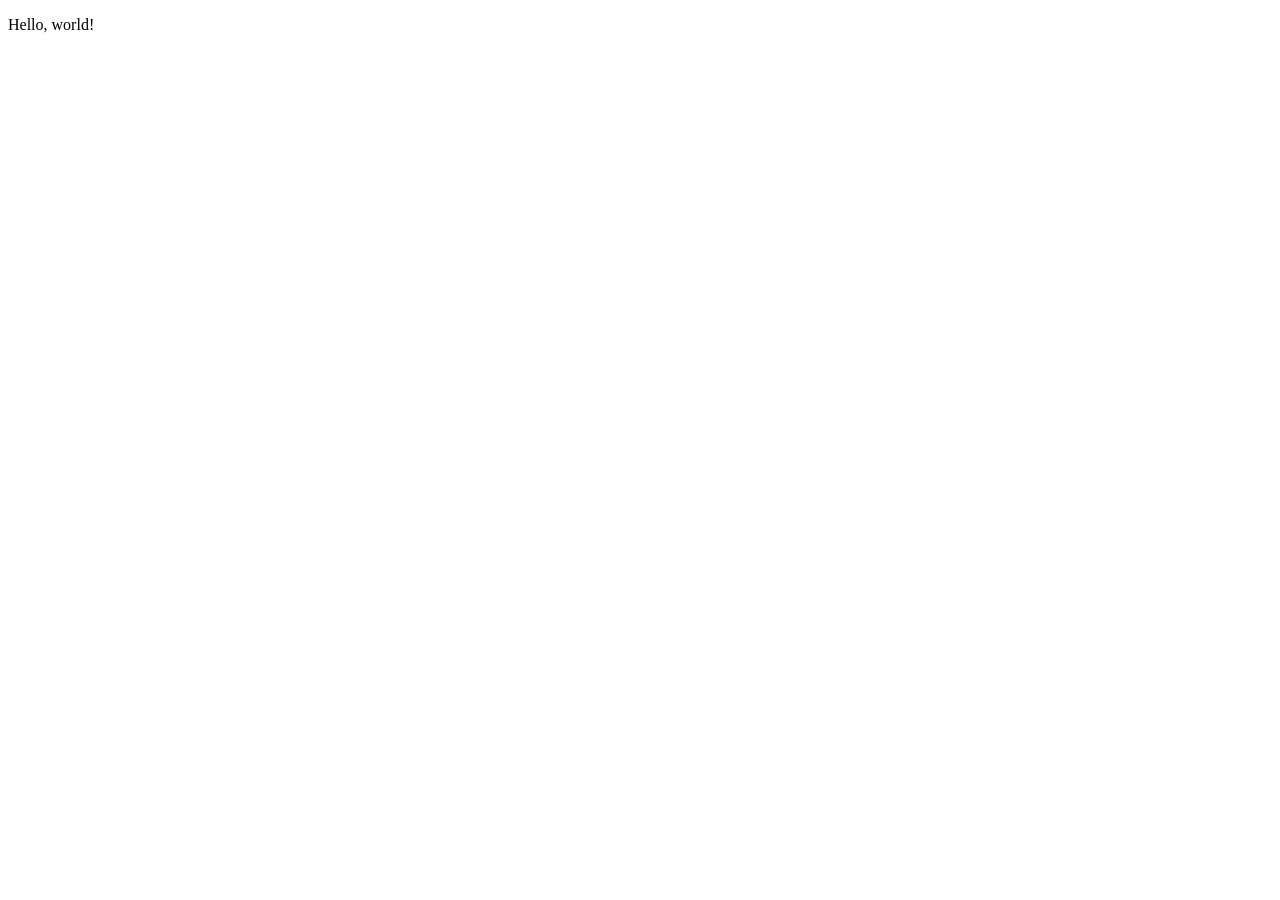
==== index.html @ 300d48e8 "my first commit" ====
<!DOCTYPE html>
<html>

<head>
  <meta charset="utf-8">
  <title></title>
  <meta name="author" content="">
  <meta name="description" content="">
  <meta name="viewport" content="width=device-width, initial-scale=1">

  <link href="css/style.css" rel="stylesheet">
</head>

<body>

  <p>Hello, world!</p>

  <script src="js/script.js"></script>
</body>

</html>
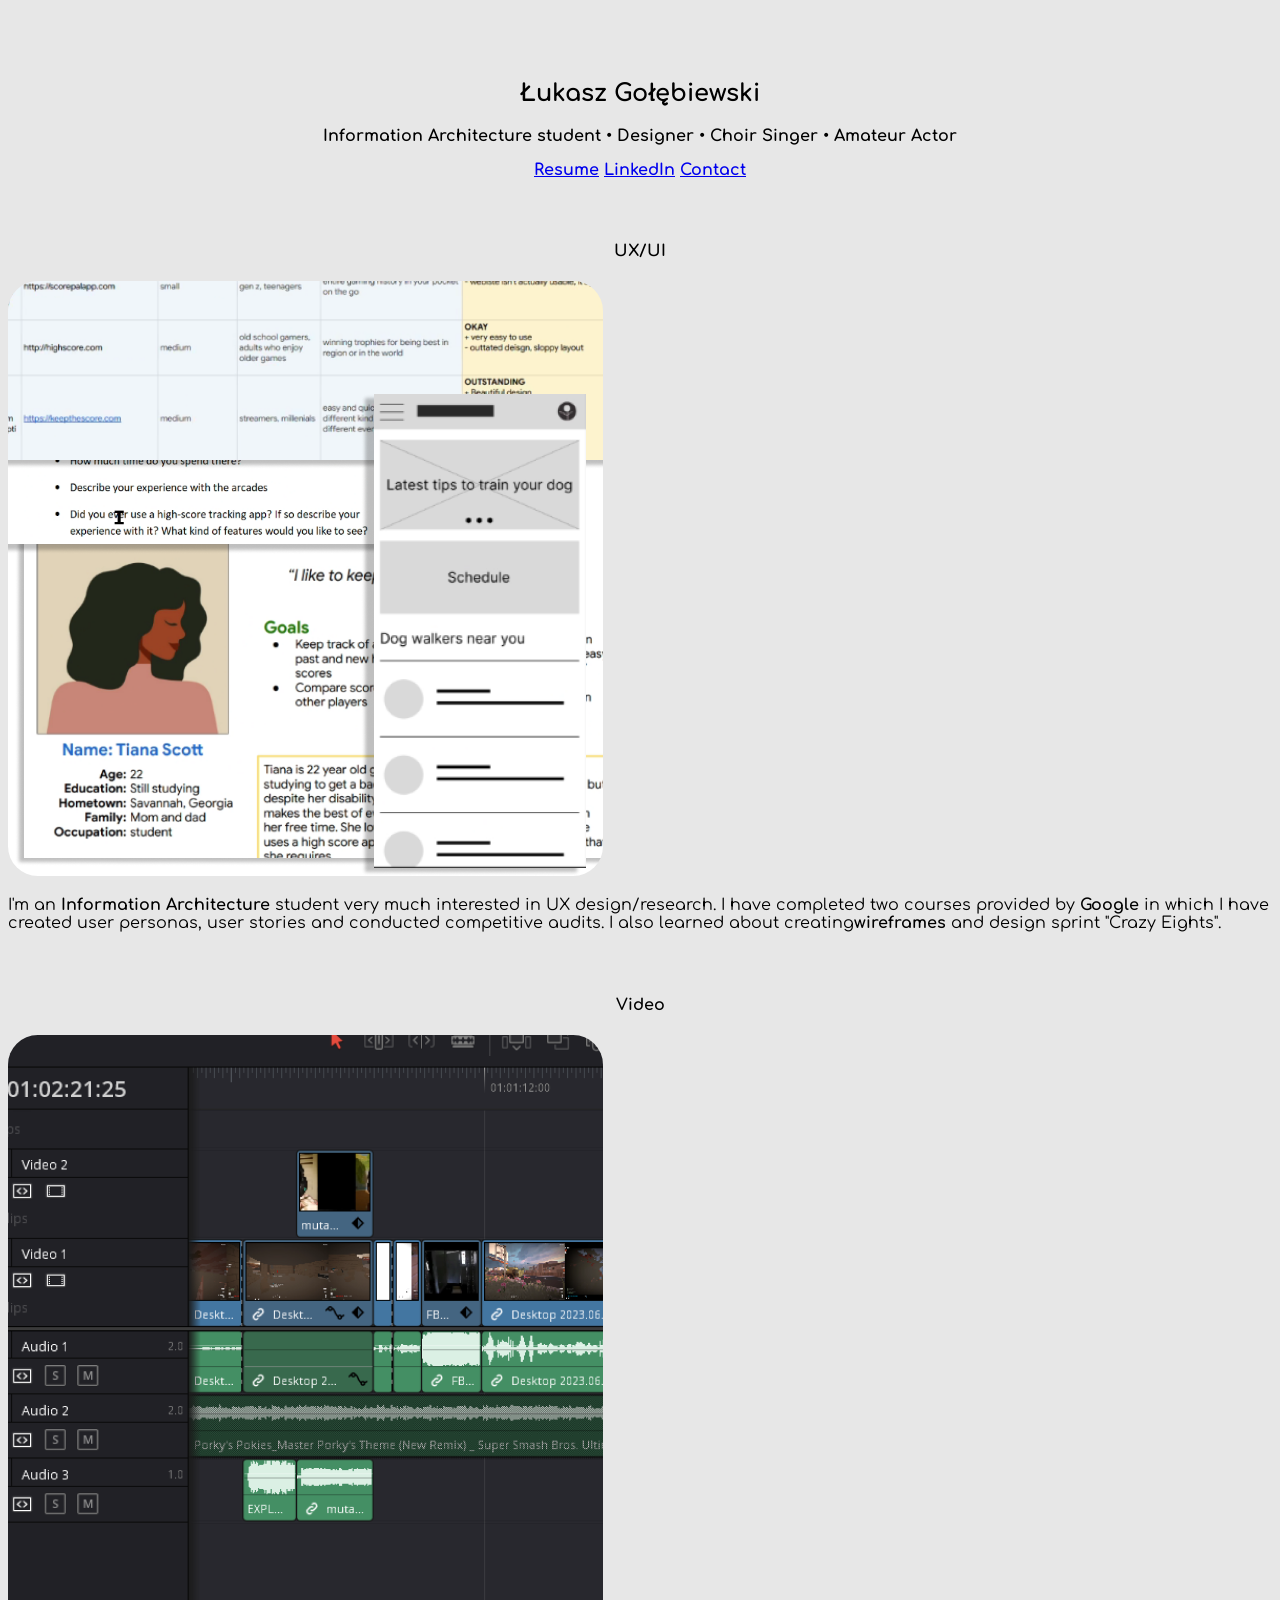
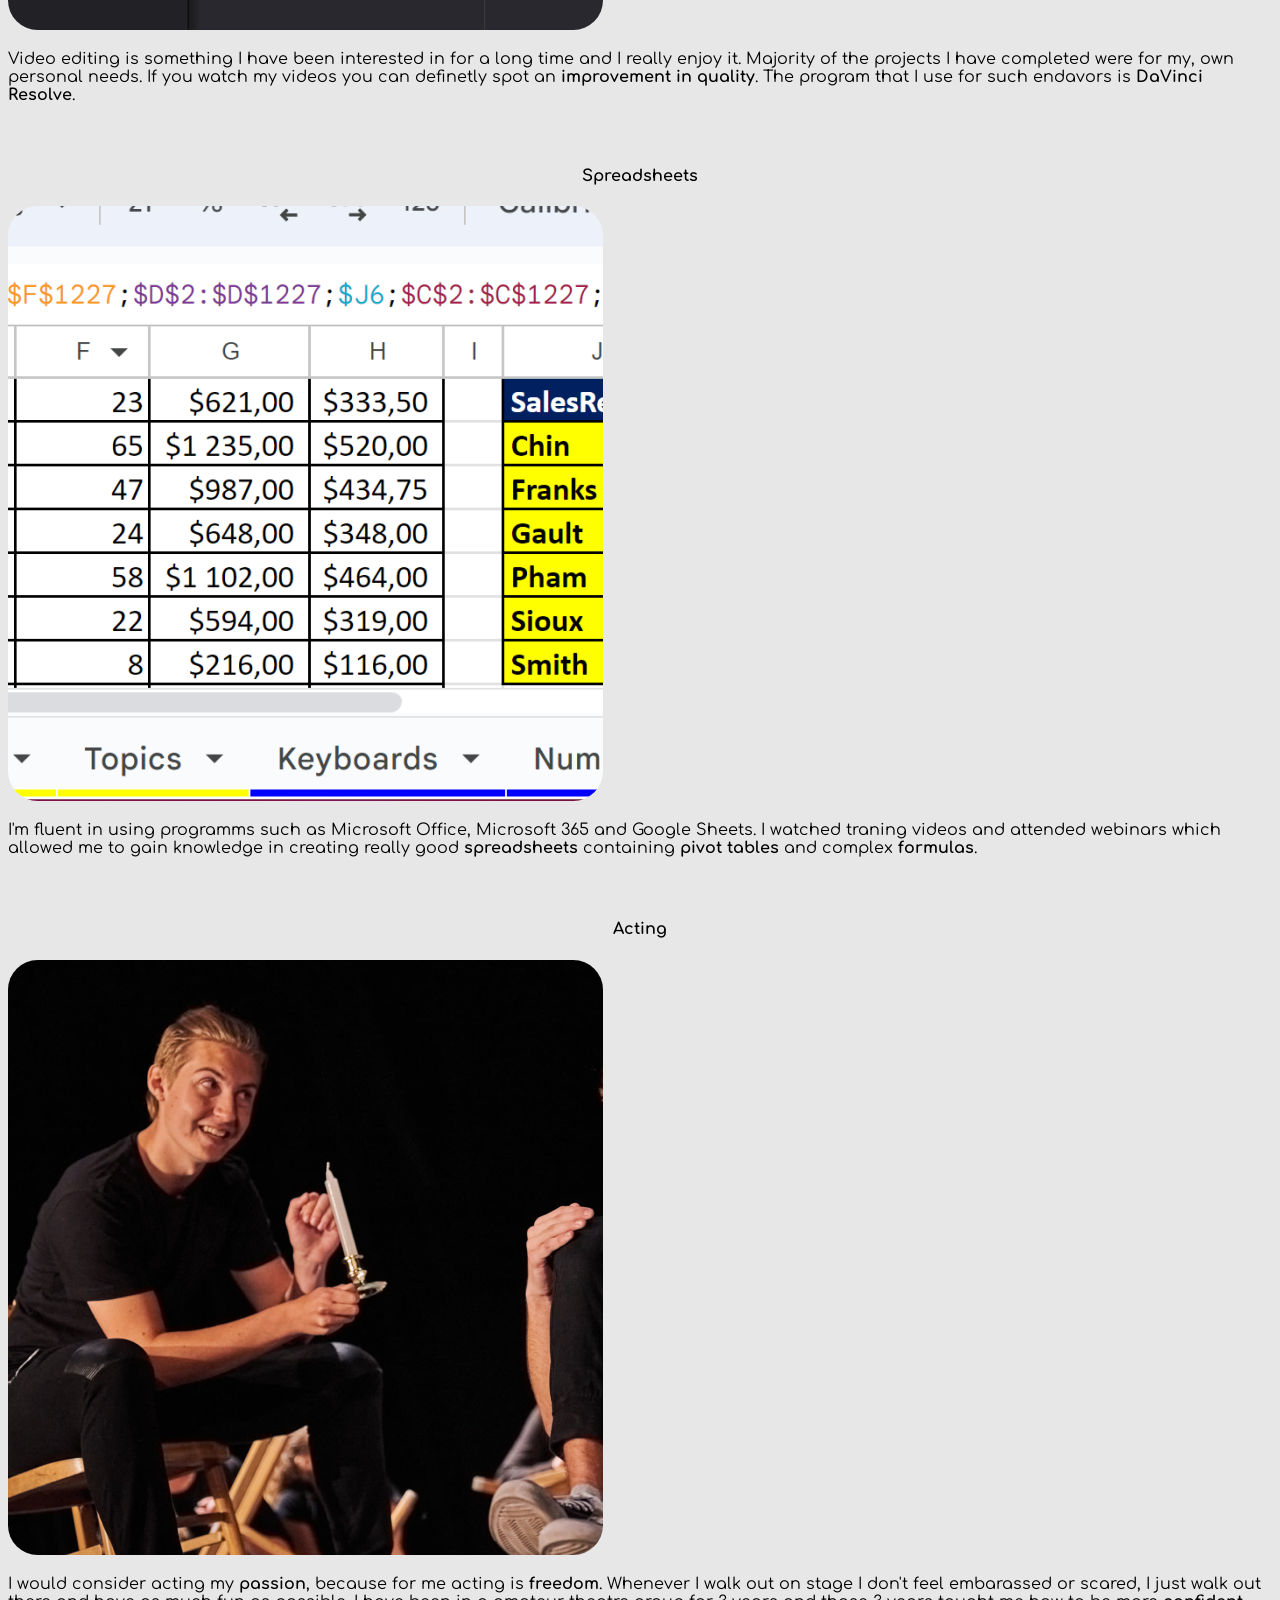
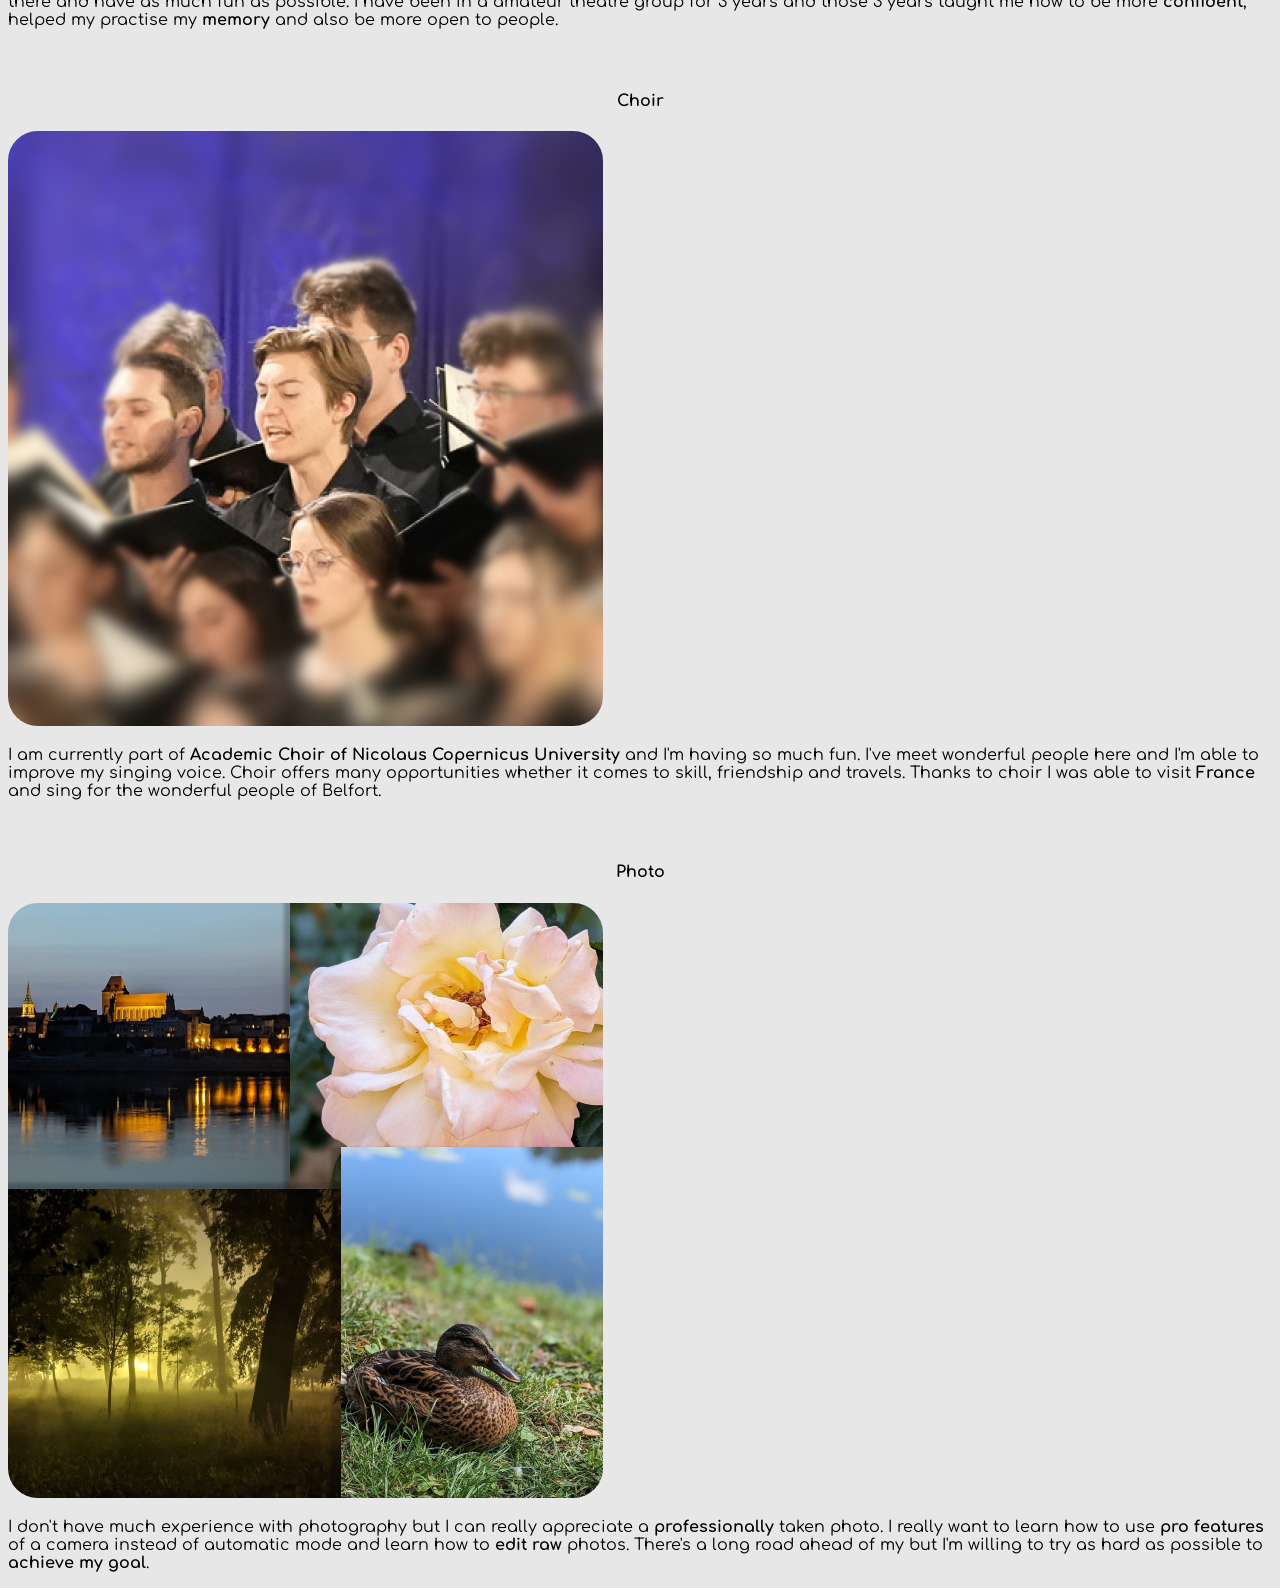
==== commit bb24bd34: "website-version-1.0" ====
--- a/index.html
+++ b/index.html
@@ -1,21 +1,82 @@
 <!DOCTYPE html>
-<html>
+<html lang="en">
+<head>
 
-<head>
+  <!-- Basic Page Needs
+  –––––––––––––––––––––––––––––––––––––––––––––––––– -->
   <meta charset="utf-8">
-  <title></title>
+  <title>Your page title here :)</title>
+  <meta name="description" content="">
   <meta name="author" content="">
-  <meta name="description" content="">
+
+  <!-- Mobile Specific Metas
+  –––––––––––––––––––––––––––––––––––––––––––––––––– -->
   <meta name="viewport" content="width=device-width, initial-scale=1">
 
-  <link href="css/style.css" rel="stylesheet">
+  <!-- FONT
+  –––––––––––––––––––––––––––––––––––––––––––––––––– -->
+  <link rel="preconnect" href="https://fonts.googleapis.com">
+  <link rel="preconnect" href="https://fonts.gstatic.com" crossorigin>
+  <link href="https://fonts.googleapis.com/css2?family=Comfortaa:wght@400;700&display=swap" rel="stylesheet">
+
+  <!-- CSS
+  –––––––––––––––––––––––––––––––––––––––––––––––––– -->
+  <link rel="stylesheet" href="css/normalize.css">
+  <link rel="stylesheet" href="css/skeleton.css">
+  <link rel="stylesheet" href="css/custom.css">
+
+  <!-- Favicon
+  –––––––––––––––––––––––––––––––––––––––––––––––––– -->
+  <link rel="icon" type="image/png" href="images/favicon.png">
+
 </head>
-
 <body>
-
-  <p>Hello, world!</p>
-
-  <script src="js/script.js"></script>
+  <!-- Primary Page Layout
+  –––––––––––––––––––––––––––––––––––––––––––––––––– -->
+  <div class="container">
+    <section class="header">
+      <h1>Łukasz Gołębiewski</h1>
+      <p>Information Architecture student • Designer • Choir Singer • Amateur Actor</p>
+      <a class="button" target="_blank" href="images/website_resume_08-10-2023.pdf">Resume</a>
+      <a class="button" target="_blank" href="https://www.linkedin.com/in/%C5%82ukasz-go%C5%82%C4%99biewski-082477283">LinkedIn</a>
+      <a class="button" href="mailto:lukasz.golebiewski44@gmail.com">Contact</a>
+    </section>
+    <div class="row">
+      <div class="one-third column" style="margin-top: 5%">
+        <h4 class="section-header">UX/UI</h4>
+        <img class="u-max-full-width meimg" src="images/portfolio-ux.png">
+        <p>I'm an <b>Information Architecture</b> student very much interested in UX design/research. I have completed two courses provided by <b>Google</b> in which I have created user personas, user stories and conducted competitive audits. I also learned about creating<b>wireframes</b> and design sprint "Crazy Eights".</p>
+      </div>
+      <div class="one-third column" style="margin-top: 5%">
+        <h4 class="section-header">Video</h4>
+        <img class="u-max-full-width meimg" src="images/portfolio-videoediting.png">
+        <p>Video editing is something I have been interested in for a long time and I really enjoy it. Majority of the projects I have completed were for my, own personal needs. If you watch my videos you can definetly spot an <b>improvement in quality</b>. The program that I use for such endavors is <b>DaVinci Resolve</b>. </p>
+      </div>
+      <div class="one-third column" style="margin-top: 5%">
+        <h4 class="section-header">Spreadsheets</h4>
+        <img class="u-max-full-width meimg" src="images/portfolio-spreadsheets.png">
+        <p>I'm fluent in using programms such as Microsoft Office, Microsoft 365 and Google Sheets. I watched traning videos and attended webinars which allowed me to gain knowledge in creating really good <b>spreadsheets</b> containing <b>pivot tables</b> and complex <b>formulas</b>.</p>
+      </div>
+    </div>
+    <div class="row">
+      <div class="one-third column" style="margin-top: 5%">
+        <h4 class="section-header">Acting</h4>
+        <img class="u-max-full-width meimg" src="images/portfolio-actor.png">
+        <p>I would consider acting my <b>passion</b>, because for me acting is <b>freedom</b>. Whenever I walk out on stage I don't feel embarassed or scared, I just walk out there and have as much fun as possible. I have been in a amateur theatre group for 3 years and those 3 years taught me how to be more <b>confident</b>, helped my practise my <b>memory</b> and also be more open to people.</p>
+      </div>
+      <div class="one-third column" style="margin-top: 5%">
+        <h4 class="section-header">Choir</h4>
+        <img class="u-max-full-width meimg" src="images/portfolio-choir.png">
+        <p>I am currently part of <b>Academic Choir of Nicolaus Copernicus University</b> and I'm having so much fun. I've meet wonderful people here and I'm able to improve my singing voice. Choir offers many opportunities whether it comes to skill, friendship and travels. Thanks to choir I was able to visit <b>France</b> and sing for the wonderful people of Belfort.</p>
+      </div>
+      <div class="one-third column" style="margin-top: 5%">
+        <h4 class="section-header">Photo</h4>
+        <img class="u-max-full-width meimg" src="images/portfolio-photography.png">
+        <p>I don't have much experience with photography but I can really appreciate a <b>professionally</b> taken photo. I really want to learn how to use <b>pro features</b> of a camera instead of automatic mode and learn how to <b>edit raw</b> photos. There's a long road ahead of my but I'm willing to try as hard as possible to <b>achieve my goal</b>.</p>
+      </div>
+    </div>
+  </div>
+<!-- End Document
+  –––––––––––––––––––––––––––––––––––––––––––––––––– -->
 </body>
-
 </html>
--- a/css/custom.css
+++ b/css/custom.css
@@ -0,0 +1,20 @@
+body {
+    font-family: 'Comfortaa', cursive;
+    font-weight: 400;
+    background-color: #E7E7E7;;
+}
+.meimg {
+    border-radius: 5%;
+}
+
+.header {
+    text-align: center;
+    margin-top: 5rem;
+    font-family: 'Comfortaa', cursive;
+    font-weight: 700;
+
+}
+
+.section-header {
+    text-align: center;
+}
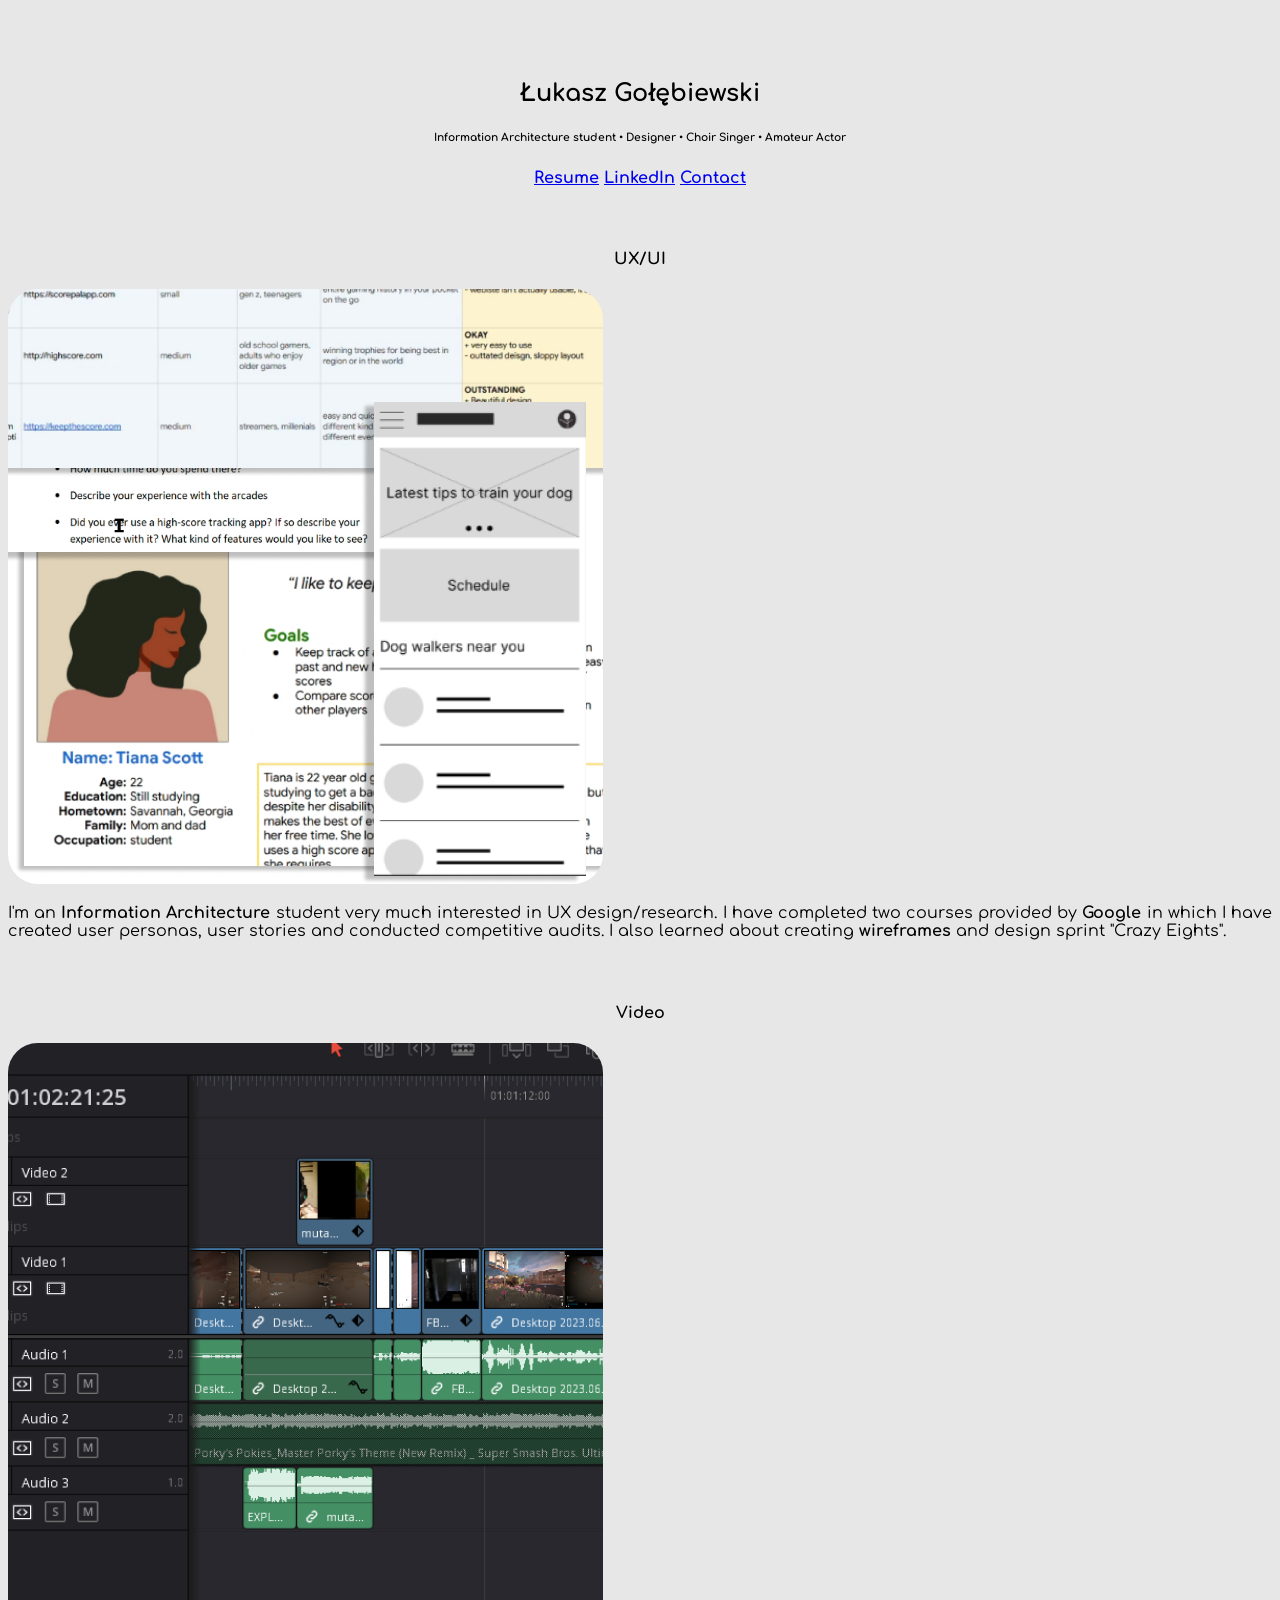
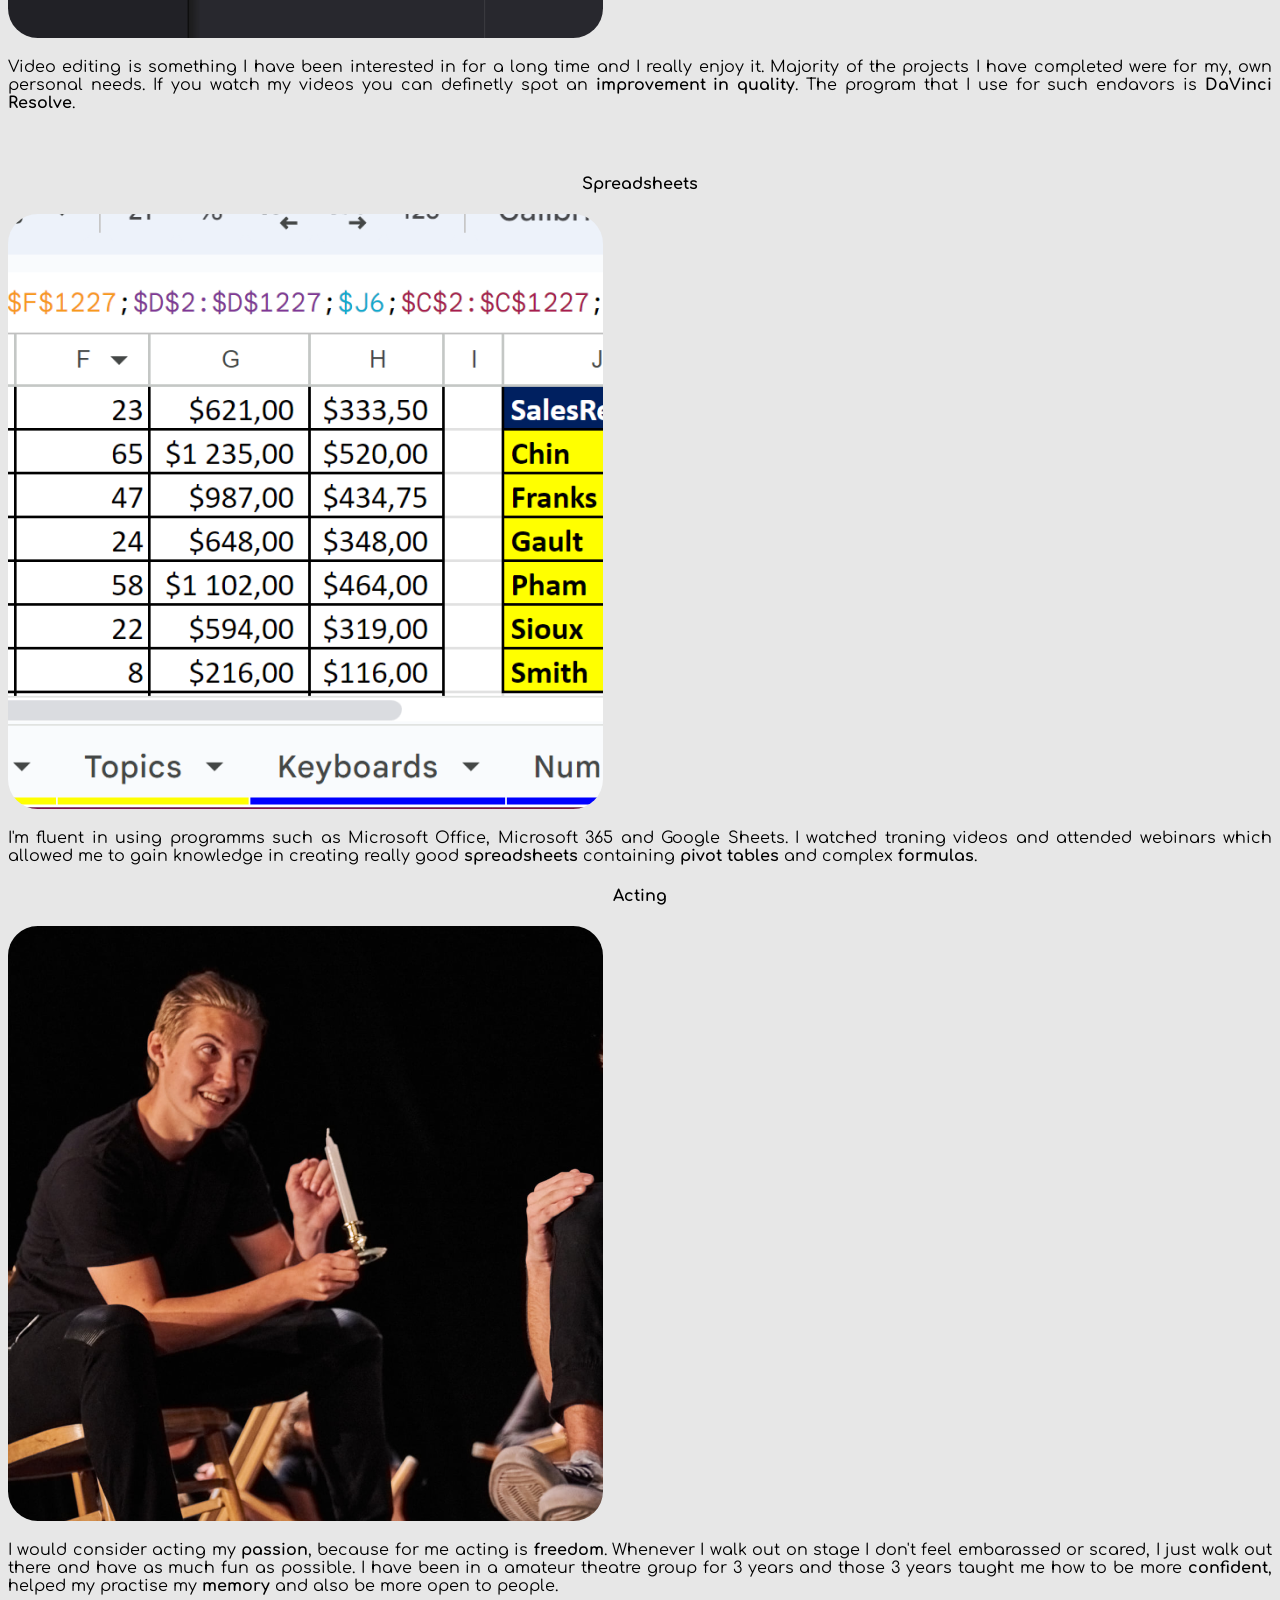
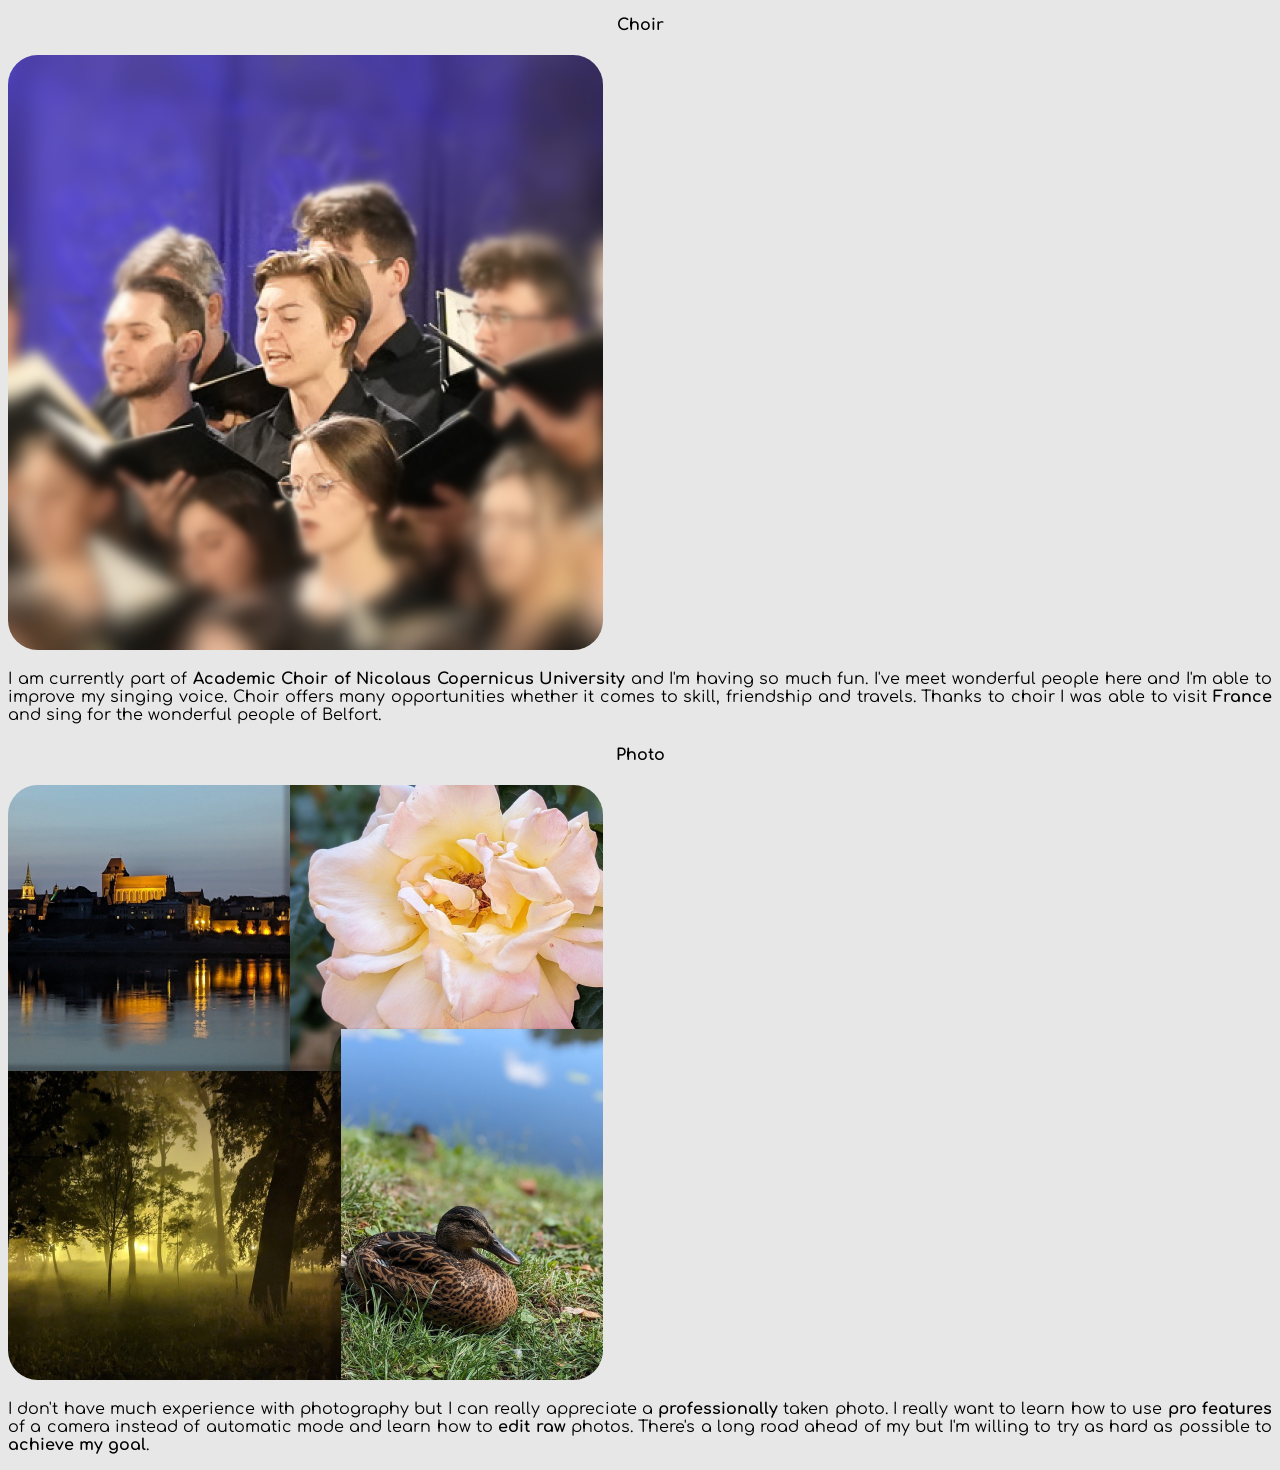
==== commit 4ed7df4e: "Website-fixes" ====
--- a/index.html
+++ b/index.html
@@ -5,9 +5,9 @@
   <!-- Basic Page Needs
   –––––––––––––––––––––––––––––––––––––––––––––––––– -->
   <meta charset="utf-8">
-  <title>Your page title here :)</title>
-  <meta name="description" content="">
-  <meta name="author" content="">
+  <title>Łukasz Gołębiewski Portfolio</title>
+  <meta name="description" content="Portfolio of Łukasz Gołębiewski">
+  <meta name="author" content="Łukasz Gołębiewski">
 
   <!-- Mobile Specific Metas
   –––––––––––––––––––––––––––––––––––––––––––––––––– -->
@@ -36,7 +36,7 @@
   <div class="container">
     <section class="header">
       <h1>Łukasz Gołębiewski</h1>
-      <p>Information Architecture student • Designer • Choir Singer • Amateur Actor</p>
+      <h6>Information Architecture student • Designer • Choir Singer • Amateur Actor</h6>
       <a class="button" target="_blank" href="images/website_resume_08-10-2023.pdf">Resume</a>
       <a class="button" target="_blank" href="https://www.linkedin.com/in/%C5%82ukasz-go%C5%82%C4%99biewski-082477283">LinkedIn</a>
       <a class="button" href="mailto:lukasz.golebiewski44@gmail.com">Contact</a>
@@ -45,7 +45,7 @@
       <div class="one-third column" style="margin-top: 5%">
         <h4 class="section-header">UX/UI</h4>
         <img class="u-max-full-width meimg" src="images/portfolio-ux.png">
-        <p>I'm an <b>Information Architecture</b> student very much interested in UX design/research. I have completed two courses provided by <b>Google</b> in which I have created user personas, user stories and conducted competitive audits. I also learned about creating<b>wireframes</b> and design sprint "Crazy Eights".</p>
+        <p>I'm an <b>Information Architecture</b> student very much interested in UX design/research. I have completed two courses provided by <b>Google</b> in which I have created user personas, user stories and conducted competitive audits. I also learned about creating <b>wireframes</b> and design sprint "Crazy Eights".</p>
       </div>
       <div class="one-third column" style="margin-top: 5%">
         <h4 class="section-header">Video</h4>
@@ -59,17 +59,17 @@
       </div>
     </div>
     <div class="row">
-      <div class="one-third column" style="margin-top: 5%">
+      <div class="one-third column">
         <h4 class="section-header">Acting</h4>
         <img class="u-max-full-width meimg" src="images/portfolio-actor.png">
         <p>I would consider acting my <b>passion</b>, because for me acting is <b>freedom</b>. Whenever I walk out on stage I don't feel embarassed or scared, I just walk out there and have as much fun as possible. I have been in a amateur theatre group for 3 years and those 3 years taught me how to be more <b>confident</b>, helped my practise my <b>memory</b> and also be more open to people.</p>
       </div>
-      <div class="one-third column" style="margin-top: 5%">
+      <div class="one-third column">
         <h4 class="section-header">Choir</h4>
         <img class="u-max-full-width meimg" src="images/portfolio-choir.png">
         <p>I am currently part of <b>Academic Choir of Nicolaus Copernicus University</b> and I'm having so much fun. I've meet wonderful people here and I'm able to improve my singing voice. Choir offers many opportunities whether it comes to skill, friendship and travels. Thanks to choir I was able to visit <b>France</b> and sing for the wonderful people of Belfort.</p>
       </div>
-      <div class="one-third column" style="margin-top: 5%">
+      <div class="one-third column">
         <h4 class="section-header">Photo</h4>
         <img class="u-max-full-width meimg" src="images/portfolio-photography.png">
         <p>I don't have much experience with photography but I can really appreciate a <b>professionally</b> taken photo. I really want to learn how to use <b>pro features</b> of a camera instead of automatic mode and learn how to <b>edit raw</b> photos. There's a long road ahead of my but I'm willing to try as hard as possible to <b>achieve my goal</b>.</p>
--- a/css/custom.css
+++ b/css/custom.css
@@ -18,3 +18,8 @@
 .section-header {
     text-align: center;
 }
+
+p {
+    text-align: justify;
+    text-justify: inter-word;
+  }
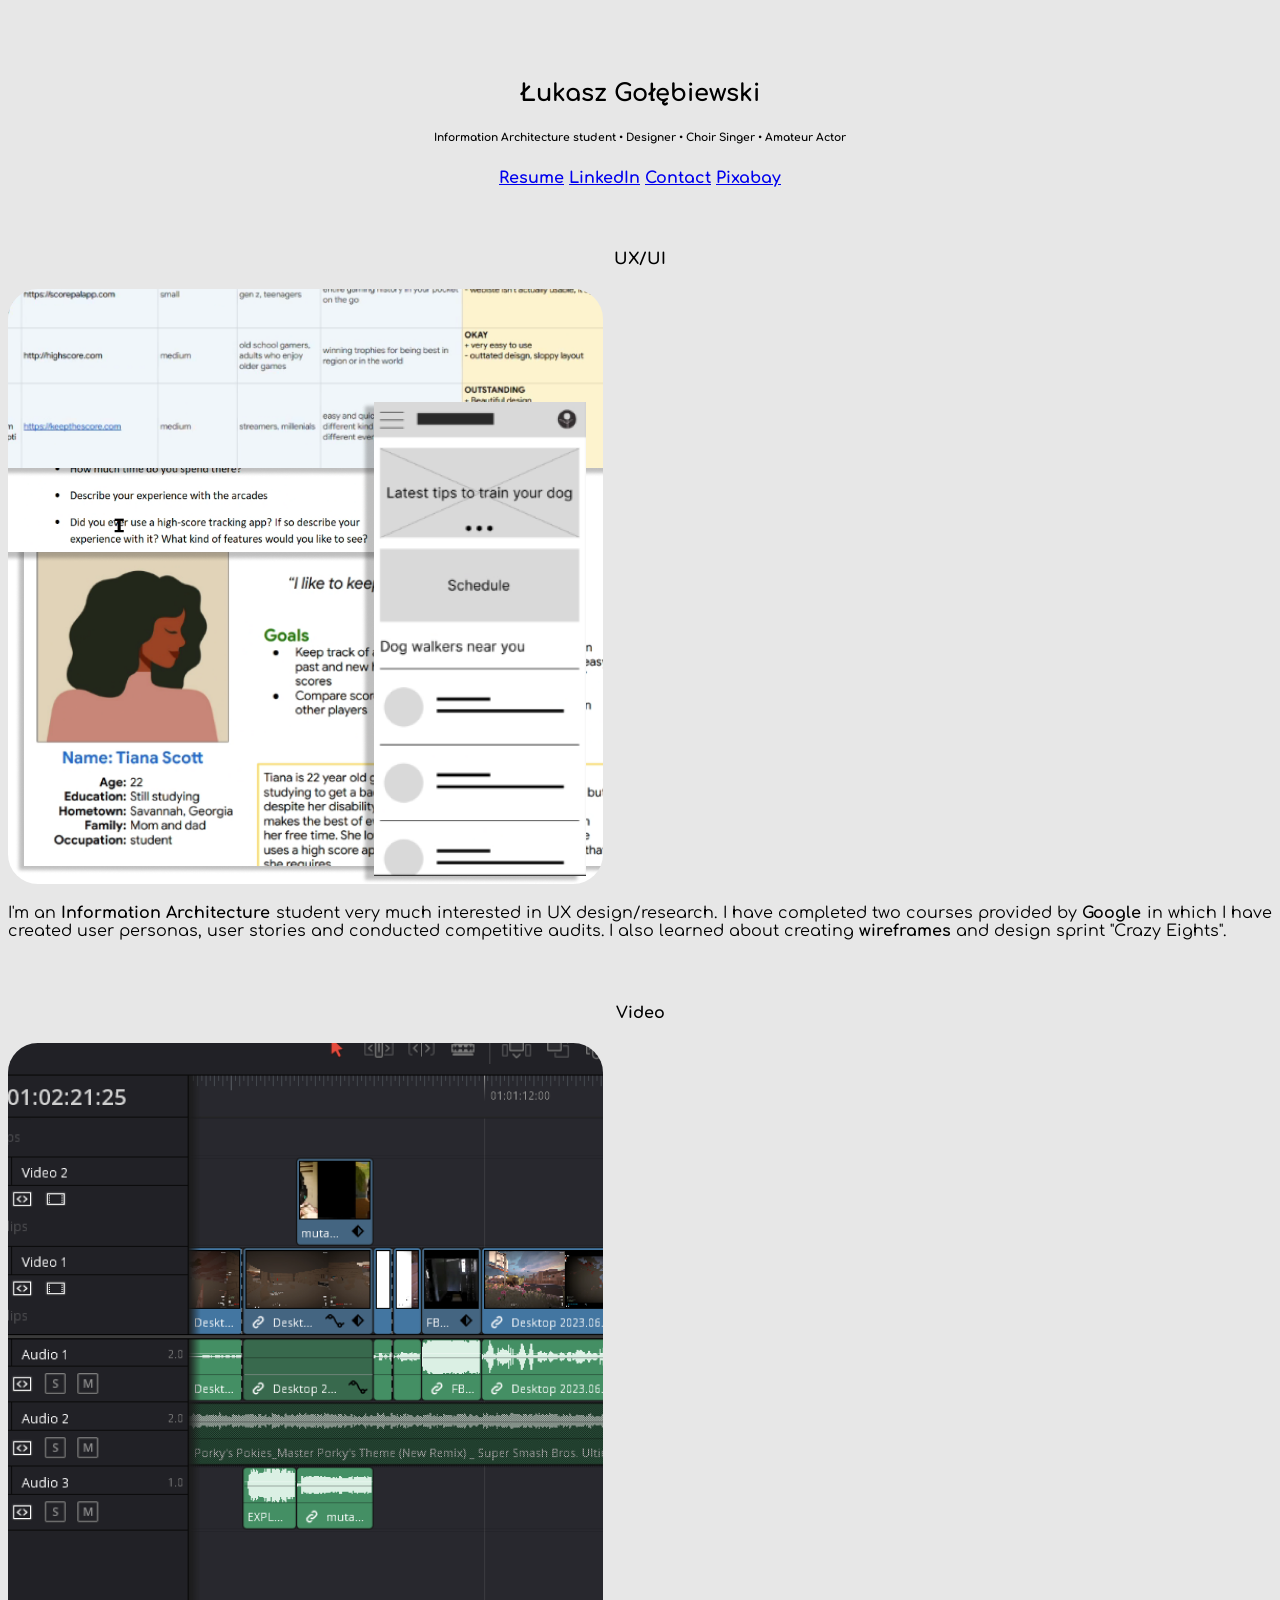
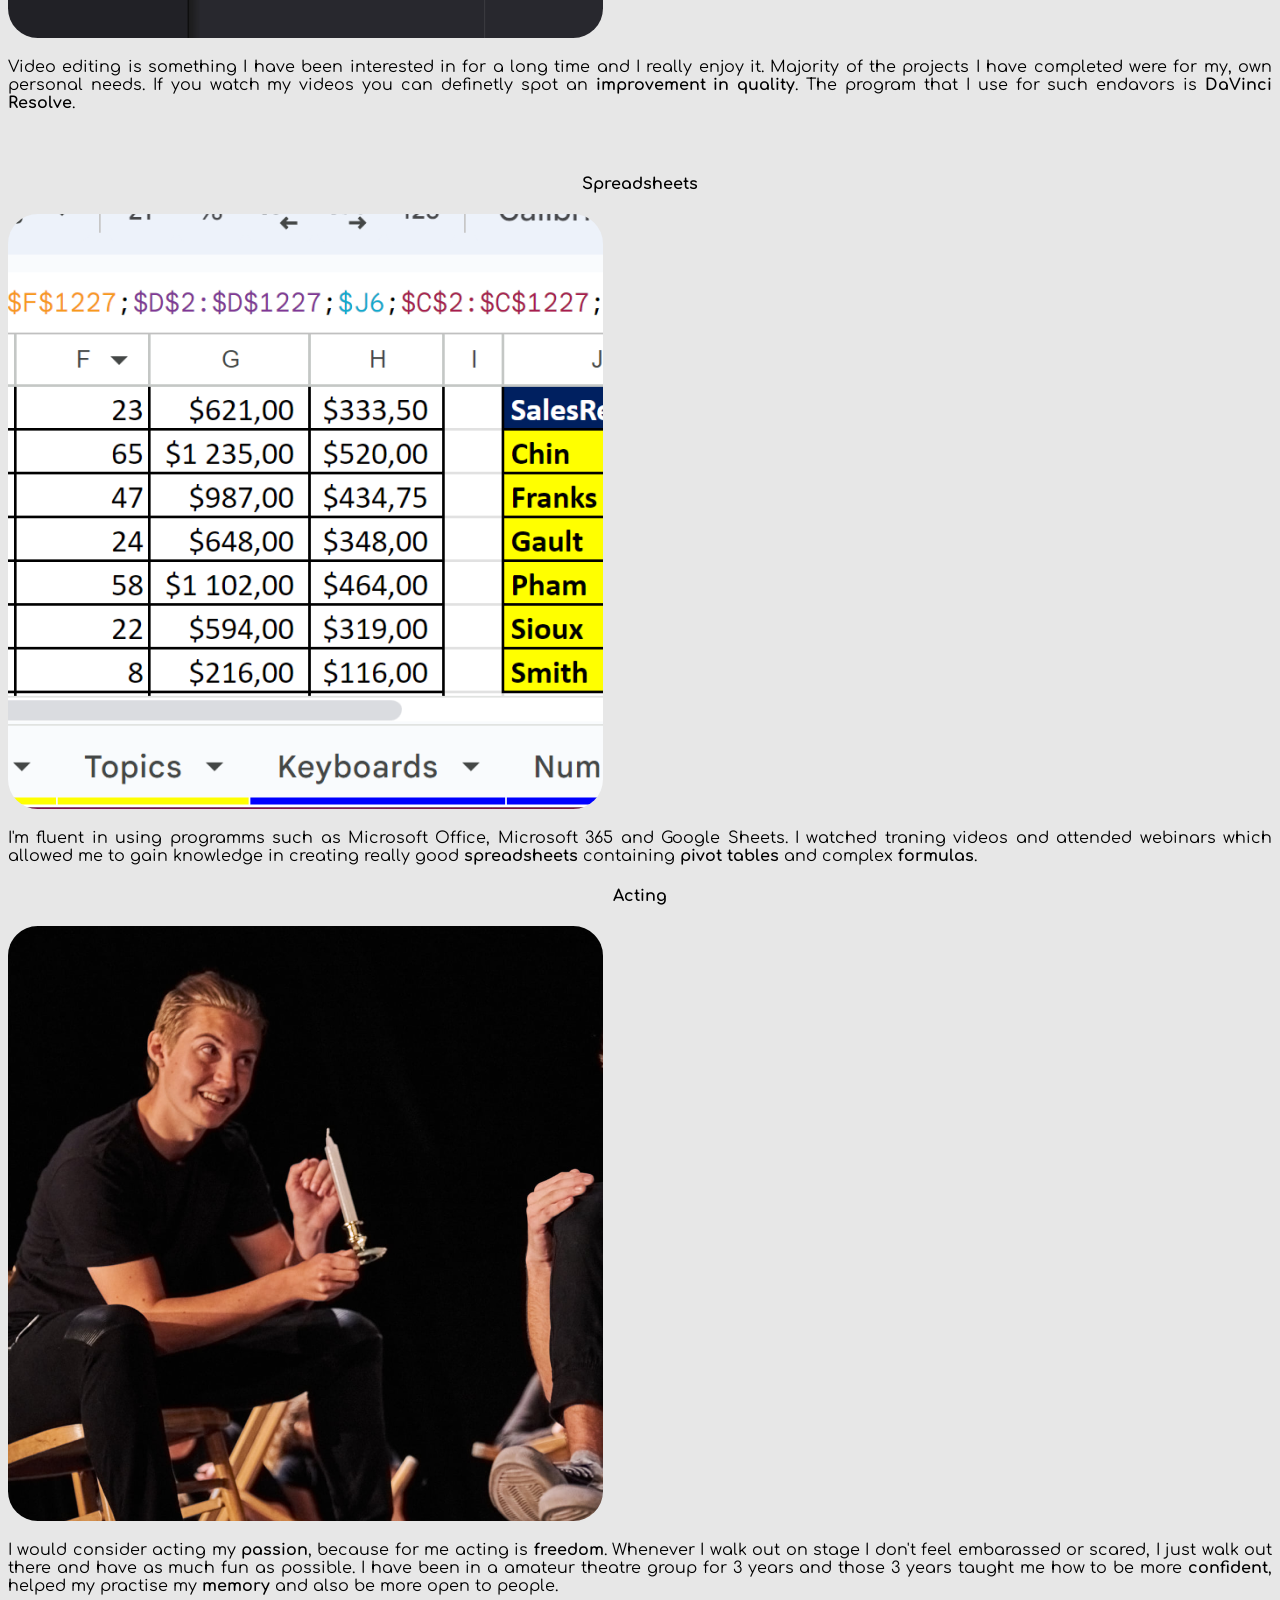
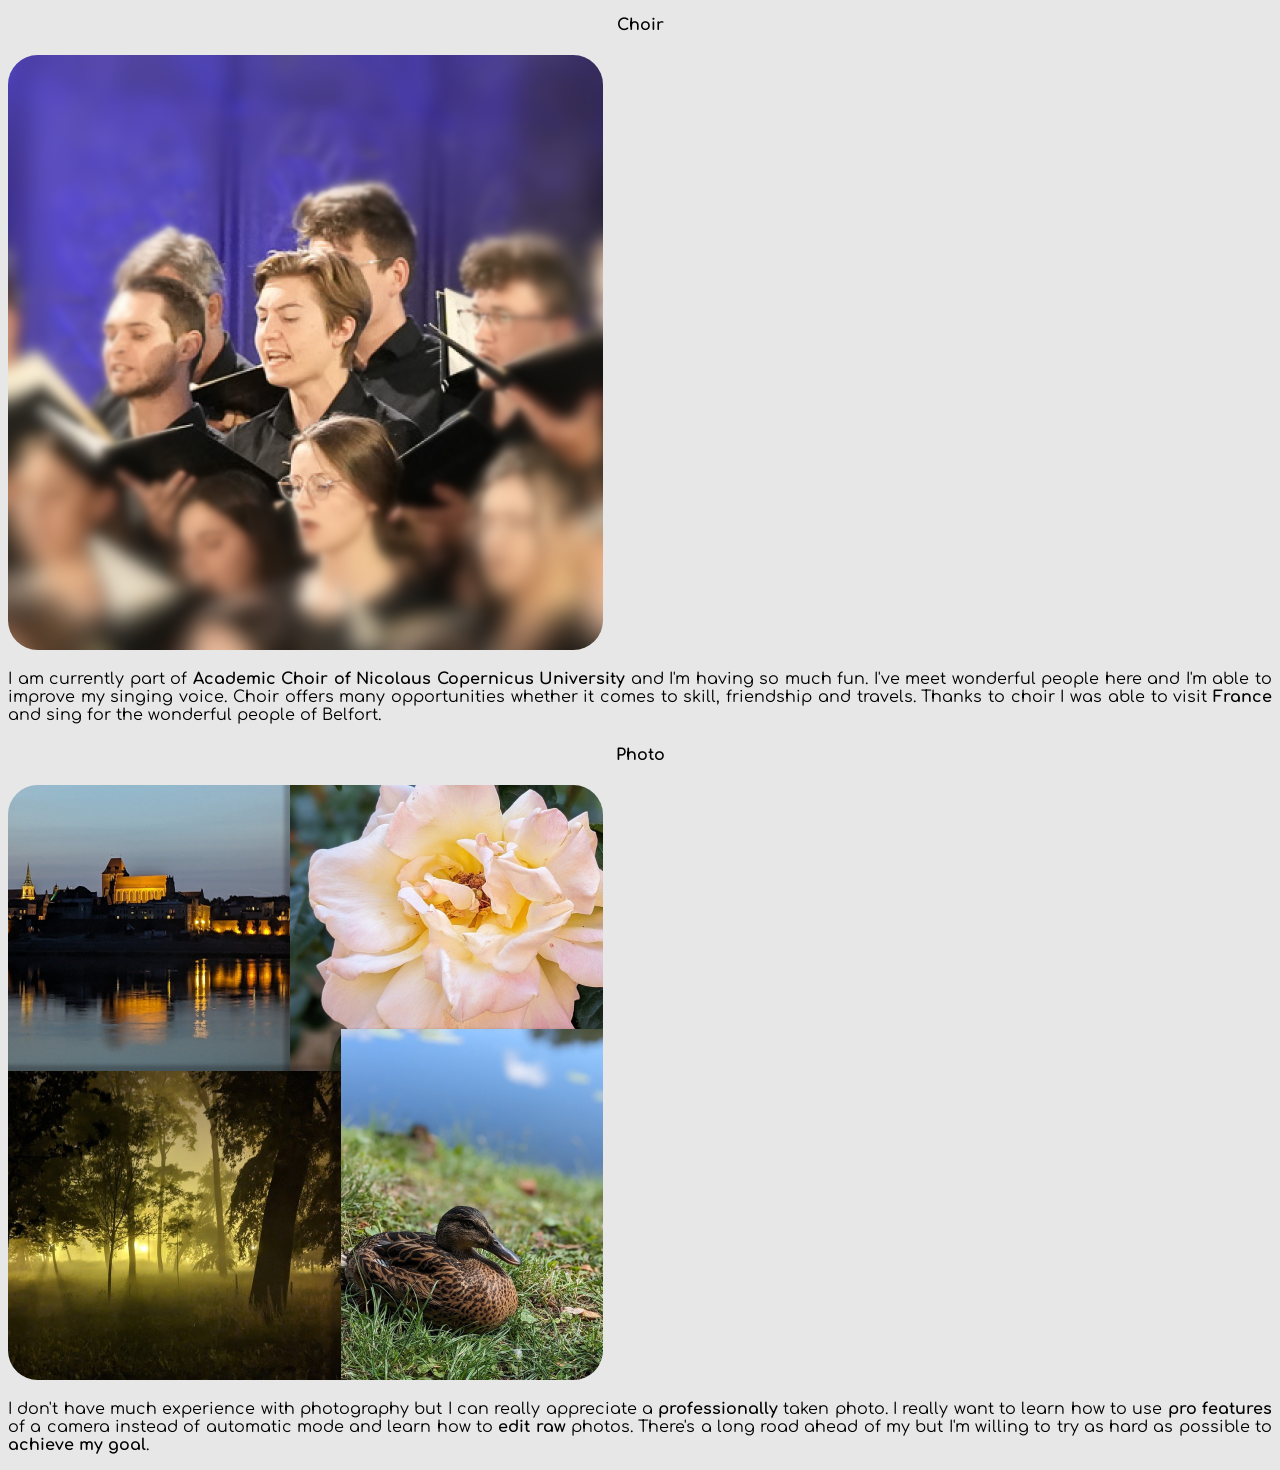
==== commit ba19b7c9: "Added a pixabay button" ====
--- a/index.html
+++ b/index.html
@@ -37,9 +37,10 @@
     <section class="header">
       <h1>Łukasz Gołębiewski</h1>
       <h6>Information Architecture student • Designer • Choir Singer • Amateur Actor</h6>
-      <a class="button" target="_blank" href="images/website_resume_08-10-2023.pdf">Resume</a>
+      <a class="button" target="_blank" href="images/Resume-2025.pdf">Resume</a>
       <a class="button" target="_blank" href="https://www.linkedin.com/in/%C5%82ukasz-go%C5%82%C4%99biewski-082477283">LinkedIn</a>
       <a class="button" href="mailto:lukasz.golebiewski44@gmail.com">Contact</a>
+      <a class="button" target="_blank" href="https://pixabay.com/users/trytongolem-39111042/">Pixabay</a>
     </section>
     <div class="row">
       <div class="one-third column" style="margin-top: 5%">
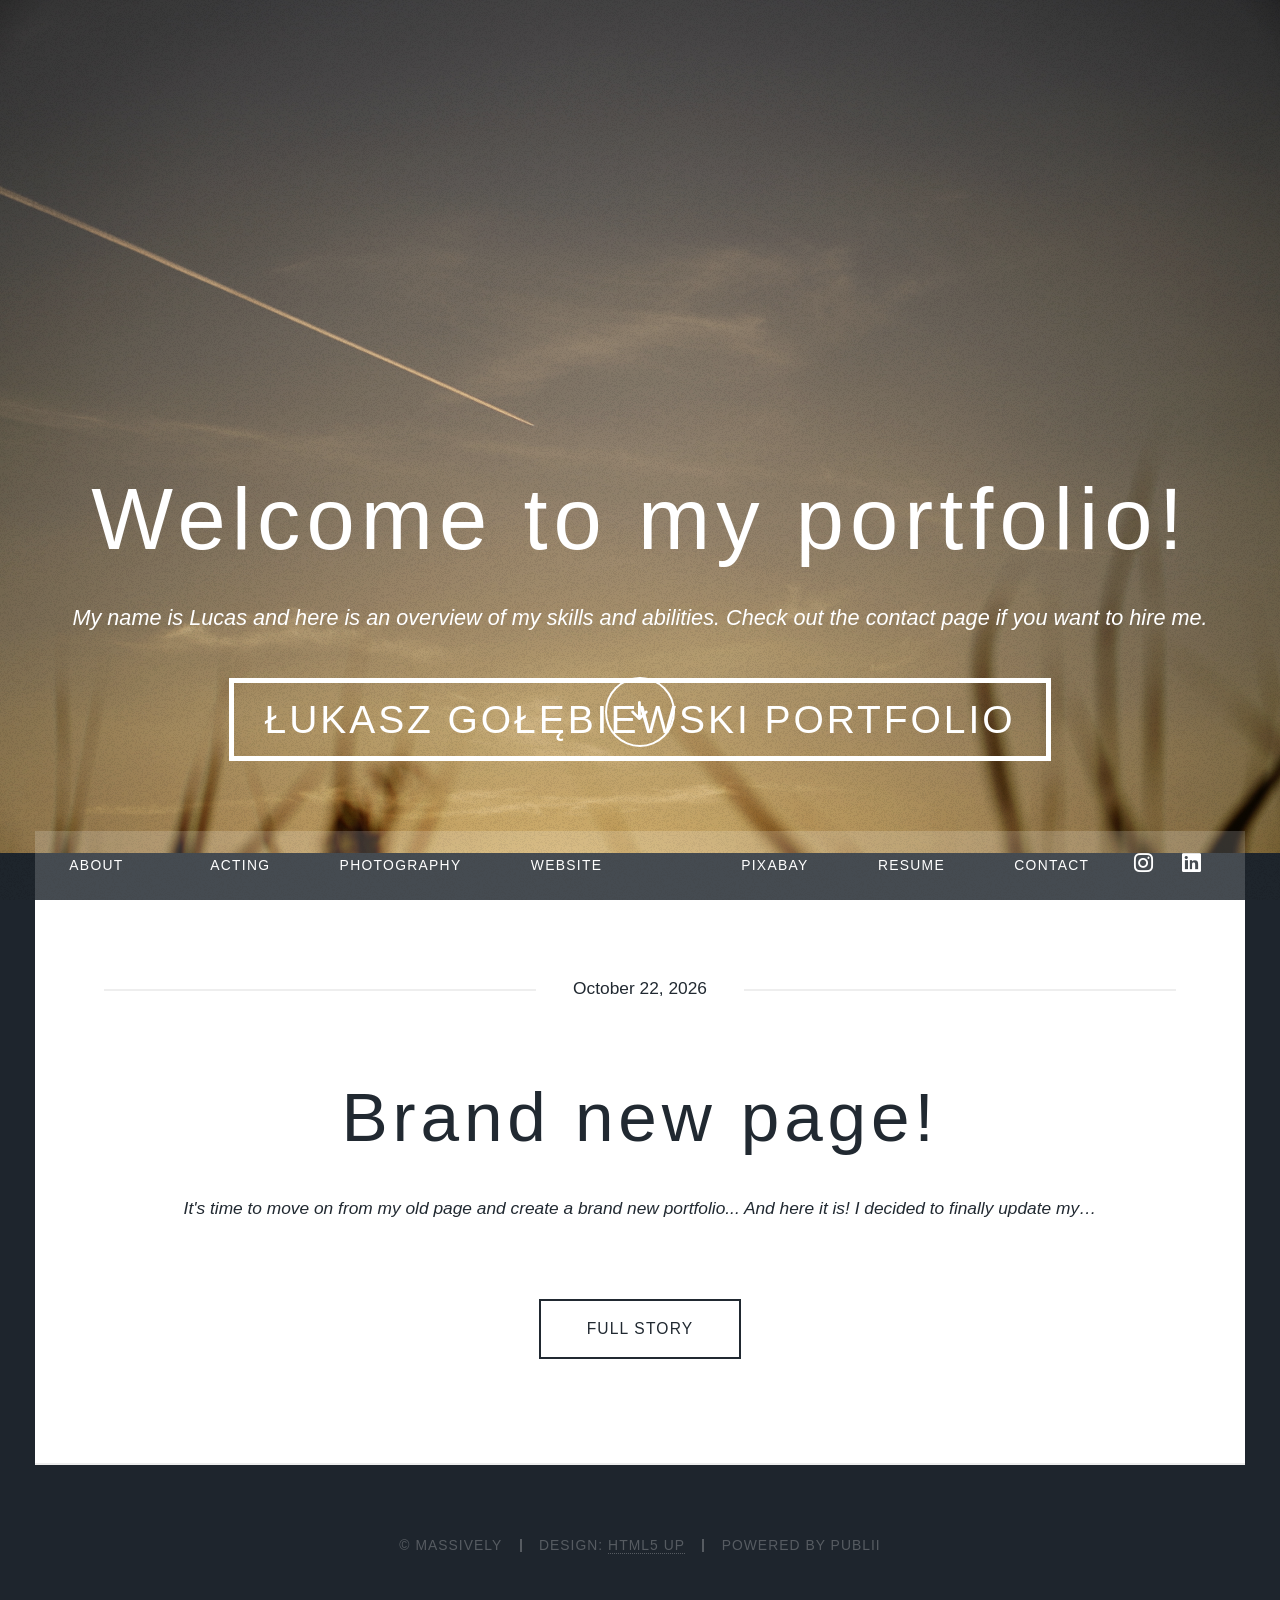
==== commit 7cf31be4: "Updated from Publii" ====
--- a/index.html
+++ b/index.html
@@ -1,83 +1,5 @@
-<!DOCTYPE html>
-<html lang="en">
-<head>
-
-  <!-- Basic Page Needs
-  –––––––––––––––––––––––––––––––––––––––––––––––––– -->
-  <meta charset="utf-8">
-  <title>Łukasz Gołębiewski Portfolio</title>
-  <meta name="description" content="Portfolio of Łukasz Gołębiewski">
-  <meta name="author" content="Łukasz Gołębiewski">
-
-  <!-- Mobile Specific Metas
-  –––––––––––––––––––––––––––––––––––––––––––––––––– -->
-  <meta name="viewport" content="width=device-width, initial-scale=1">
-
-  <!-- FONT
-  –––––––––––––––––––––––––––––––––––––––––––––––––– -->
-  <link rel="preconnect" href="https://fonts.googleapis.com">
-  <link rel="preconnect" href="https://fonts.gstatic.com" crossorigin>
-  <link href="https://fonts.googleapis.com/css2?family=Comfortaa:wght@400;700&display=swap" rel="stylesheet">
-
-  <!-- CSS
-  –––––––––––––––––––––––––––––––––––––––––––––––––– -->
-  <link rel="stylesheet" href="css/normalize.css">
-  <link rel="stylesheet" href="css/skeleton.css">
-  <link rel="stylesheet" href="css/custom.css">
-
-  <!-- Favicon
-  –––––––––––––––––––––––––––––––––––––––––––––––––– -->
-  <link rel="icon" type="image/png" href="images/favicon.png">
-
-</head>
-<body>
-  <!-- Primary Page Layout
-  –––––––––––––––––––––––––––––––––––––––––––––––––– -->
-  <div class="container">
-    <section class="header">
-      <h1>Łukasz Gołębiewski</h1>
-      <h6>Information Architecture student • Designer • Choir Singer • Amateur Actor</h6>
-      <a class="button" target="_blank" href="images/Resume-2025.pdf">Resume</a>
-      <a class="button" target="_blank" href="https://www.linkedin.com/in/%C5%82ukasz-go%C5%82%C4%99biewski-082477283">LinkedIn</a>
-      <a class="button" href="mailto:lukasz.golebiewski44@gmail.com">Contact</a>
-      <a class="button" target="_blank" href="https://pixabay.com/users/trytongolem-39111042/">Pixabay</a>
-    </section>
-    <div class="row">
-      <div class="one-third column" style="margin-top: 5%">
-        <h4 class="section-header">UX/UI</h4>
-        <img class="u-max-full-width meimg" src="images/portfolio-ux.png">
-        <p>I'm an <b>Information Architecture</b> student very much interested in UX design/research. I have completed two courses provided by <b>Google</b> in which I have created user personas, user stories and conducted competitive audits. I also learned about creating <b>wireframes</b> and design sprint "Crazy Eights".</p>
-      </div>
-      <div class="one-third column" style="margin-top: 5%">
-        <h4 class="section-header">Video</h4>
-        <img class="u-max-full-width meimg" src="images/portfolio-videoediting.png">
-        <p>Video editing is something I have been interested in for a long time and I really enjoy it. Majority of the projects I have completed were for my, own personal needs. If you watch my videos you can definetly spot an <b>improvement in quality</b>. The program that I use for such endavors is <b>DaVinci Resolve</b>. </p>
-      </div>
-      <div class="one-third column" style="margin-top: 5%">
-        <h4 class="section-header">Spreadsheets</h4>
-        <img class="u-max-full-width meimg" src="images/portfolio-spreadsheets.png">
-        <p>I'm fluent in using programms such as Microsoft Office, Microsoft 365 and Google Sheets. I watched traning videos and attended webinars which allowed me to gain knowledge in creating really good <b>spreadsheets</b> containing <b>pivot tables</b> and complex <b>formulas</b>.</p>
-      </div>
-    </div>
-    <div class="row">
-      <div class="one-third column">
-        <h4 class="section-header">Acting</h4>
-        <img class="u-max-full-width meimg" src="images/portfolio-actor.png">
-        <p>I would consider acting my <b>passion</b>, because for me acting is <b>freedom</b>. Whenever I walk out on stage I don't feel embarassed or scared, I just walk out there and have as much fun as possible. I have been in a amateur theatre group for 3 years and those 3 years taught me how to be more <b>confident</b>, helped my practise my <b>memory</b> and also be more open to people.</p>
-      </div>
-      <div class="one-third column">
-        <h4 class="section-header">Choir</h4>
-        <img class="u-max-full-width meimg" src="images/portfolio-choir.png">
-        <p>I am currently part of <b>Academic Choir of Nicolaus Copernicus University</b> and I'm having so much fun. I've meet wonderful people here and I'm able to improve my singing voice. Choir offers many opportunities whether it comes to skill, friendship and travels. Thanks to choir I was able to visit <b>France</b> and sing for the wonderful people of Belfort.</p>
-      </div>
-      <div class="one-third column">
-        <h4 class="section-header">Photo</h4>
-        <img class="u-max-full-width meimg" src="images/portfolio-photography.png">
-        <p>I don't have much experience with photography but I can really appreciate a <b>professionally</b> taken photo. I really want to learn how to use <b>pro features</b> of a camera instead of automatic mode and learn how to <b>edit raw</b> photos. There's a long road ahead of my but I'm willing to try as hard as possible to <b>achieve my goal</b>.</p>
-      </div>
-    </div>
-  </div>
-<!-- End Document
-  –––––––––––––––––––––––––––––––––––––––––––––––––– -->
-</body>
-</html>+<!DOCTYPE html><html lang="en-gb"><head><meta charset="utf-8"><meta http-equiv="X-UA-Compatible" content="IE=edge"><meta name="viewport" content="width=device-width,initial-scale=1,user-scalable=no"><title>Łukasz Gołębiewski Portfolio</title><meta name="generator" content="Publii Open-Source CMS for Static Site"><link rel="canonical" href="https://trytongolem.github.io/"><link rel="alternate" type="application/atom+xml" href="https://trytongolem.github.io/feed.xml" title="Łukasz Gołębiewski Portfolio - RSS"><link rel="alternate" type="application/json" href="https://trytongolem.github.io/feed.json" title="Łukasz Gołębiewski Portfolio - JSON"><meta property="og:title" content="Łukasz Gołębiewski Portfolio"><meta property="og:site_name" content="Łukasz Gołębiewski Portfolio"><meta property="og:description" content=""><meta property="og:url" content="https://trytongolem.github.io/"><meta property="og:type" content="website"><link rel="shortcut icon" href="https://trytongolem.github.io/media/website/favicon3.ico" type="image/x-icon"><link rel="stylesheet" href="https://trytongolem.github.io/assets/css/fontawesome-all.min.css?v&#x3D;85514f933f9e0b82460af63f1a403fa5"><link rel="stylesheet" href="https://trytongolem.github.io/assets/css/style.css?v&#x3D;dd66200cfe17c33e8e2ed1fdd742c252"><noscript><link rel="stylesheet" href="https://trytongolem.github.io/assets/css/noscript.css?v&#x3D;efa867a99f5064d6729e4dc2008ad50b"></noscript><script type="application/ld+json">{"@context":"http://schema.org","@type":"Organization","name":"Łukasz Gołębiewski Portfolio","url":"https://trytongolem.github.io/","sameAs":["https://www.instagram.com/photos_by_pigeon/","https://www.linkedin.com/in/%C5%82ukasz-go%C5%82%C4%99biewski-082477283"]}</script><style>#wrapper > .bg {
+               background-image: url(https://trytongolem.github.io/assets/images/overlay.png), linear-gradient(0deg, rgba(0, 0, 0, 0.1), rgba(0, 0, 0, 0.1)), url(https://trytongolem.github.io/media/website/DSC07238.JPG);
+           }</style><noscript><style>img[loading] {
+                    opacity: 1;
+                }</style></noscript></head><body class="is-preload home-template"><div id="wrapper" class="fade-in"><div id="intro"><h1>Welcome to my portfolio!</h1><p>My name is Lucas and here is an overview of my skills and abilities. Check out the contact page if you want to hire me.</p><ul class="actions"><li><a href="#header" class="button icon solid solo fa-arrow-down scrolly">Continue</a></li></ul></div><header id="header"><a class="logo" href="https://trytongolem.github.io/">Łukasz Gołębiewski Portfolio</a></header><nav id="nav"><ul class="links"><li><a href="https://trytongolem.github.io/about-me/" target="_self">About me</a></li><li><a href="https://trytongolem.github.io/acting/" target="_self">Acting</a></li><li><a href="https://trytongolem.github.io/photography/" target="_self">Photography</a></li><li><a href="https://trytongolem.github.io/website-creation/" target="_self">Website creation</a></li><li><a href="https://pixabay.com/users/trytongolem-39111042/" target="_blank">Pixabay</a></li><li><a href="https://trytongolem.github.io/images/Resume-2025.pdf" target="_blank">Resume</a></li><li><a href="https://trytongolem.github.io/contact/" target="_self">Contact</a></li></ul><ul class="icons"><li><a href="https://www.instagram.com/photos_by_pigeon/" class="icon brands fa-instagram"><span class="label">Instagram</span></a></li><li><a href="https://www.linkedin.com/in/%C5%82ukasz-go%C5%82%C4%99biewski-082477283" class="icon brands fa-linkedin"><span class="label">LinkedIn</span></a></li></ul></nav><main id="main"><article class="post featured"><header class="major"><time datetime="2026-10-22T00:46" class="date">October 22, 2026</time><h2><a href="https://trytongolem.github.io/brand-new-page/">Brand new page!</a></h2><p>It's time to move on from my old page and create a brand new portfolio... And here it is! I decided to finally update my&hellip;</p></header><ul class="actions special"><li><a href="https://trytongolem.github.io/brand-new-page/" class="button large">Full Story</a></li></ul></article><section class="posts"></section></main><footer id="copyright"><ul><li>© Massively</li><li>Design: <a href="https://html5up.net" target="_blank" rel="nofollow noopener">HTML5 UP</a></li><li>Powered by Publii</li></ul></footer></div><script src="https://trytongolem.github.io/assets/js/jquery.min.js?v&#x3D;c9771cc3e90e18f5336eedbd0fffb2cf"></script><script src="https://trytongolem.github.io/assets/js/jquery.scrollex.min.js?v&#x3D;f89065e3d988006af9791b44561d7c90"></script><script src="https://trytongolem.github.io/assets/js/jquery.scrolly.min.js?v&#x3D;1ed5a78bde1476875a40f6b9ff44fc14"></script><script src="https://trytongolem.github.io/assets/js/browser.min.js?v&#x3D;c07298dd19048a8a69ad97e754dfe8d0"></script><script src="https://trytongolem.github.io/assets/js/breakpoints.min.js?v&#x3D;81a479eb099e3b187613943b085923b8"></script><script src="https://trytongolem.github.io/assets/js/util.min.js?v&#x3D;4201a626f8c9b614a663b3a1d7d82615"></script><script src="https://trytongolem.github.io/assets/js/main.min.js?v&#x3D;56233c354bd814758be8bff42f7e13a5"></script><script>/*<![CDATA[*/var images=document.querySelectorAll("img[loading]");for(var i=0;i<images.length;i++){if(images[i].complete){images[i].classList.add("is-loaded")}else{images[i].addEventListener("load",function(){this.classList.add("is-loaded")},false)}};/*]]>*/</script></body></html>
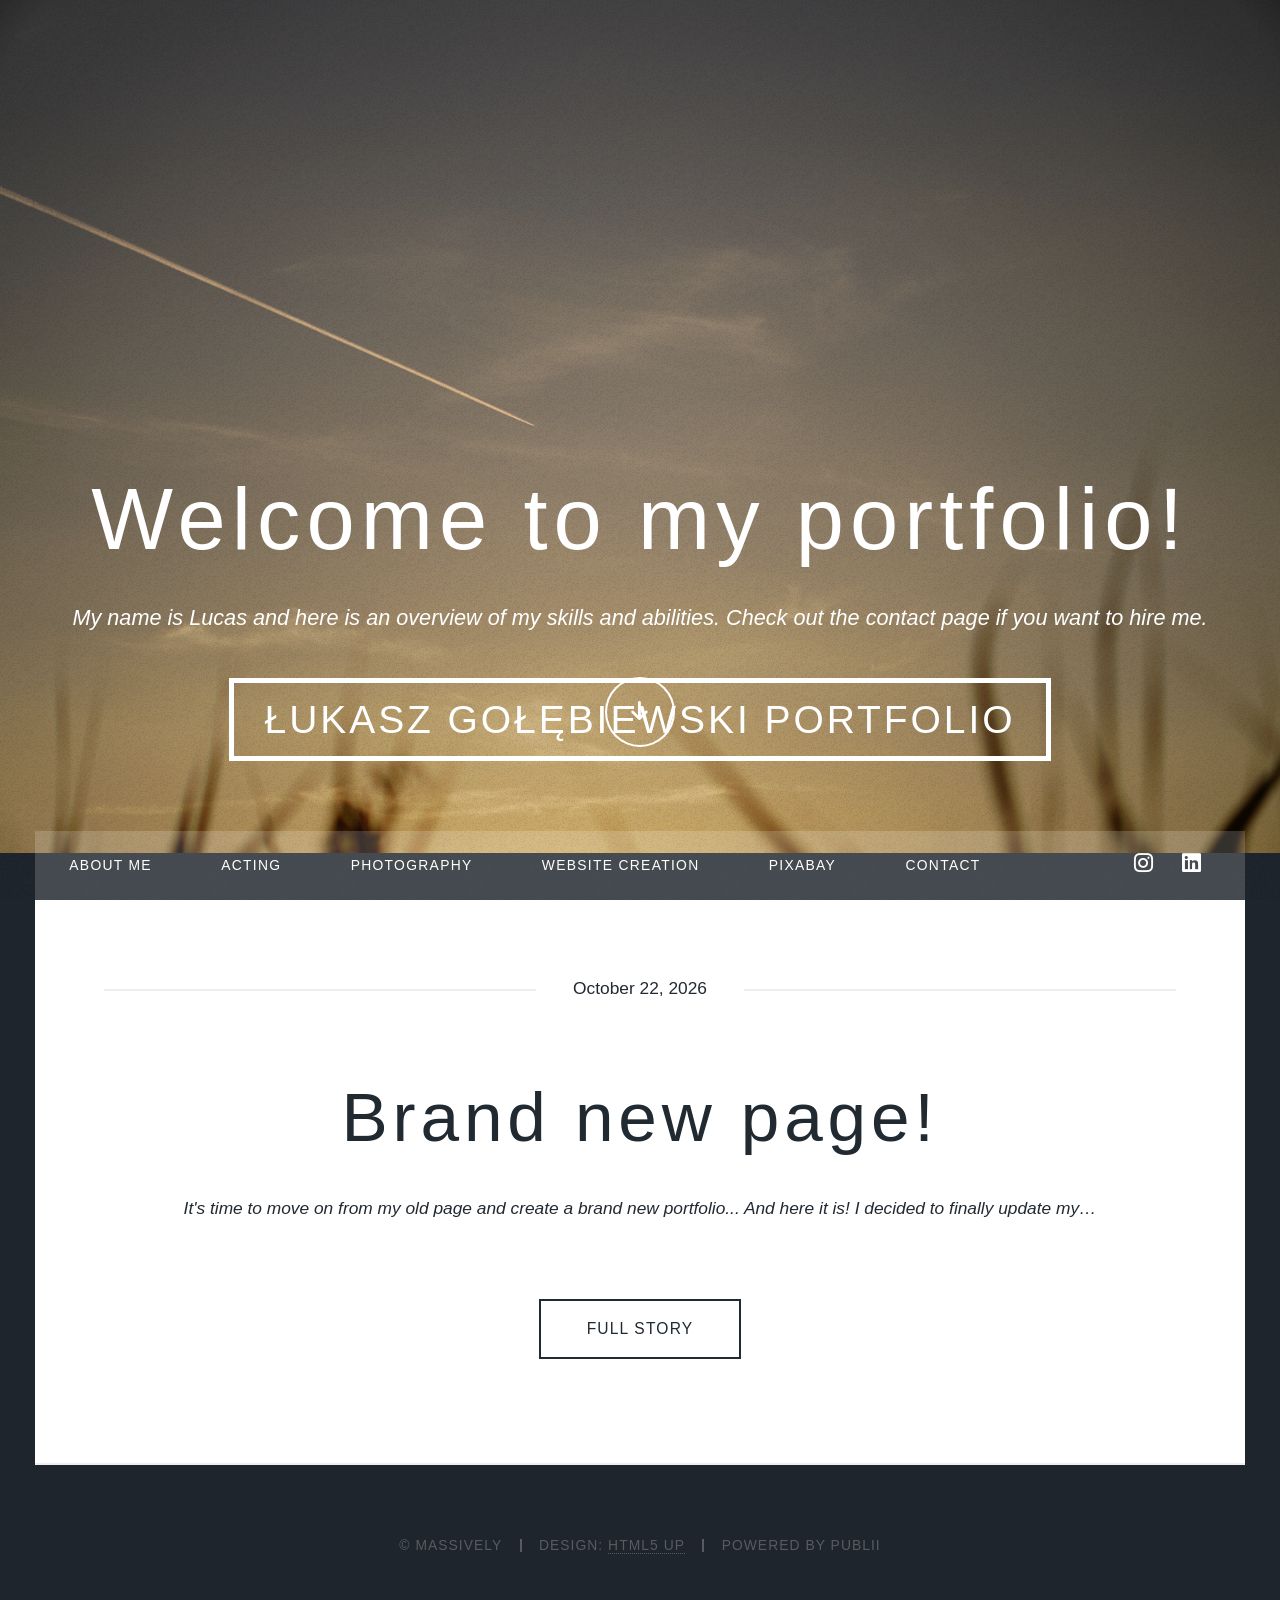
==== commit bb220e40: "Updated from Publii" ====
--- a/index.html
+++ b/index.html
@@ -2,4 +2,4 @@
                background-image: url(https://trytongolem.github.io/assets/images/overlay.png), linear-gradient(0deg, rgba(0, 0, 0, 0.1), rgba(0, 0, 0, 0.1)), url(https://trytongolem.github.io/media/website/DSC07238.JPG);
            }</style><noscript><style>img[loading] {
                     opacity: 1;
-                }</style></noscript></head><body class="is-preload home-template"><div id="wrapper" class="fade-in"><div id="intro"><h1>Welcome to my portfolio!</h1><p>My name is Lucas and here is an overview of my skills and abilities. Check out the contact page if you want to hire me.</p><ul class="actions"><li><a href="#header" class="button icon solid solo fa-arrow-down scrolly">Continue</a></li></ul></div><header id="header"><a class="logo" href="https://trytongolem.github.io/">Łukasz Gołębiewski Portfolio</a></header><nav id="nav"><ul class="links"><li><a href="https://trytongolem.github.io/about-me/" target="_self">About me</a></li><li><a href="https://trytongolem.github.io/acting/" target="_self">Acting</a></li><li><a href="https://trytongolem.github.io/photography/" target="_self">Photography</a></li><li><a href="https://trytongolem.github.io/website-creation/" target="_self">Website creation</a></li><li><a href="https://pixabay.com/users/trytongolem-39111042/" target="_blank">Pixabay</a></li><li><a href="https://trytongolem.github.io/images/Resume-2025.pdf" target="_blank">Resume</a></li><li><a href="https://trytongolem.github.io/contact/" target="_self">Contact</a></li></ul><ul class="icons"><li><a href="https://www.instagram.com/photos_by_pigeon/" class="icon brands fa-instagram"><span class="label">Instagram</span></a></li><li><a href="https://www.linkedin.com/in/%C5%82ukasz-go%C5%82%C4%99biewski-082477283" class="icon brands fa-linkedin"><span class="label">LinkedIn</span></a></li></ul></nav><main id="main"><article class="post featured"><header class="major"><time datetime="2026-10-22T00:46" class="date">October 22, 2026</time><h2><a href="https://trytongolem.github.io/brand-new-page/">Brand new page!</a></h2><p>It's time to move on from my old page and create a brand new portfolio... And here it is! I decided to finally update my&hellip;</p></header><ul class="actions special"><li><a href="https://trytongolem.github.io/brand-new-page/" class="button large">Full Story</a></li></ul></article><section class="posts"></section></main><footer id="copyright"><ul><li>© Massively</li><li>Design: <a href="https://html5up.net" target="_blank" rel="nofollow noopener">HTML5 UP</a></li><li>Powered by Publii</li></ul></footer></div><script src="https://trytongolem.github.io/assets/js/jquery.min.js?v&#x3D;c9771cc3e90e18f5336eedbd0fffb2cf"></script><script src="https://trytongolem.github.io/assets/js/jquery.scrollex.min.js?v&#x3D;f89065e3d988006af9791b44561d7c90"></script><script src="https://trytongolem.github.io/assets/js/jquery.scrolly.min.js?v&#x3D;1ed5a78bde1476875a40f6b9ff44fc14"></script><script src="https://trytongolem.github.io/assets/js/browser.min.js?v&#x3D;c07298dd19048a8a69ad97e754dfe8d0"></script><script src="https://trytongolem.github.io/assets/js/breakpoints.min.js?v&#x3D;81a479eb099e3b187613943b085923b8"></script><script src="https://trytongolem.github.io/assets/js/util.min.js?v&#x3D;4201a626f8c9b614a663b3a1d7d82615"></script><script src="https://trytongolem.github.io/assets/js/main.min.js?v&#x3D;56233c354bd814758be8bff42f7e13a5"></script><script>/*<![CDATA[*/var images=document.querySelectorAll("img[loading]");for(var i=0;i<images.length;i++){if(images[i].complete){images[i].classList.add("is-loaded")}else{images[i].addEventListener("load",function(){this.classList.add("is-loaded")},false)}};/*]]>*/</script></body></html>+                }</style></noscript></head><body class="is-preload home-template"><div id="wrapper" class="fade-in"><div id="intro"><h1>Welcome to my portfolio!</h1><p>My name is Lucas and here is an overview of my skills and abilities. Check out the contact page if you want to hire me.</p><ul class="actions"><li><a href="#header" class="button icon solid solo fa-arrow-down scrolly">Continue</a></li></ul></div><header id="header"><a class="logo" href="https://trytongolem.github.io/">Łukasz Gołębiewski Portfolio</a></header><nav id="nav"><ul class="links"><li><a href="https://trytongolem.github.io/about-me/" target="_self">About me</a></li><li><a href="https://trytongolem.github.io/acting/" target="_self">Acting</a></li><li><a href="https://trytongolem.github.io/photography/" target="_self">Photography</a></li><li><a href="https://trytongolem.github.io/website-creation/" target="_self">Website creation</a></li><li><a href="https://pixabay.com/users/trytongolem-39111042/" target="_blank">Pixabay</a></li><li><a href="https://trytongolem.github.io/contact/" target="_self">Contact</a></li></ul><ul class="icons"><li><a href="https://www.instagram.com/photos_by_pigeon/" class="icon brands fa-instagram"><span class="label">Instagram</span></a></li><li><a href="https://www.linkedin.com/in/%C5%82ukasz-go%C5%82%C4%99biewski-082477283" class="icon brands fa-linkedin"><span class="label">LinkedIn</span></a></li></ul></nav><main id="main"><article class="post featured"><header class="major"><time datetime="2026-10-22T00:46" class="date">October 22, 2026</time><h2><a href="https://trytongolem.github.io/brand-new-page/">Brand new page!</a></h2><p>It's time to move on from my old page and create a brand new portfolio... And here it is! I decided to finally update my&hellip;</p></header><ul class="actions special"><li><a href="https://trytongolem.github.io/brand-new-page/" class="button large">Full Story</a></li></ul></article><section class="posts"></section></main><footer id="copyright"><ul><li>© Massively</li><li>Design: <a href="https://html5up.net" target="_blank" rel="nofollow noopener">HTML5 UP</a></li><li>Powered by Publii</li></ul></footer></div><script src="https://trytongolem.github.io/assets/js/jquery.min.js?v&#x3D;c9771cc3e90e18f5336eedbd0fffb2cf"></script><script src="https://trytongolem.github.io/assets/js/jquery.scrollex.min.js?v&#x3D;f89065e3d988006af9791b44561d7c90"></script><script src="https://trytongolem.github.io/assets/js/jquery.scrolly.min.js?v&#x3D;1ed5a78bde1476875a40f6b9ff44fc14"></script><script src="https://trytongolem.github.io/assets/js/browser.min.js?v&#x3D;c07298dd19048a8a69ad97e754dfe8d0"></script><script src="https://trytongolem.github.io/assets/js/breakpoints.min.js?v&#x3D;81a479eb099e3b187613943b085923b8"></script><script src="https://trytongolem.github.io/assets/js/util.min.js?v&#x3D;4201a626f8c9b614a663b3a1d7d82615"></script><script src="https://trytongolem.github.io/assets/js/main.min.js?v&#x3D;56233c354bd814758be8bff42f7e13a5"></script><script>/*<![CDATA[*/var images=document.querySelectorAll("img[loading]");for(var i=0;i<images.length;i++){if(images[i].complete){images[i].classList.add("is-loaded")}else{images[i].addEventListener("load",function(){this.classList.add("is-loaded")},false)}};/*]]>*/</script></body></html>
